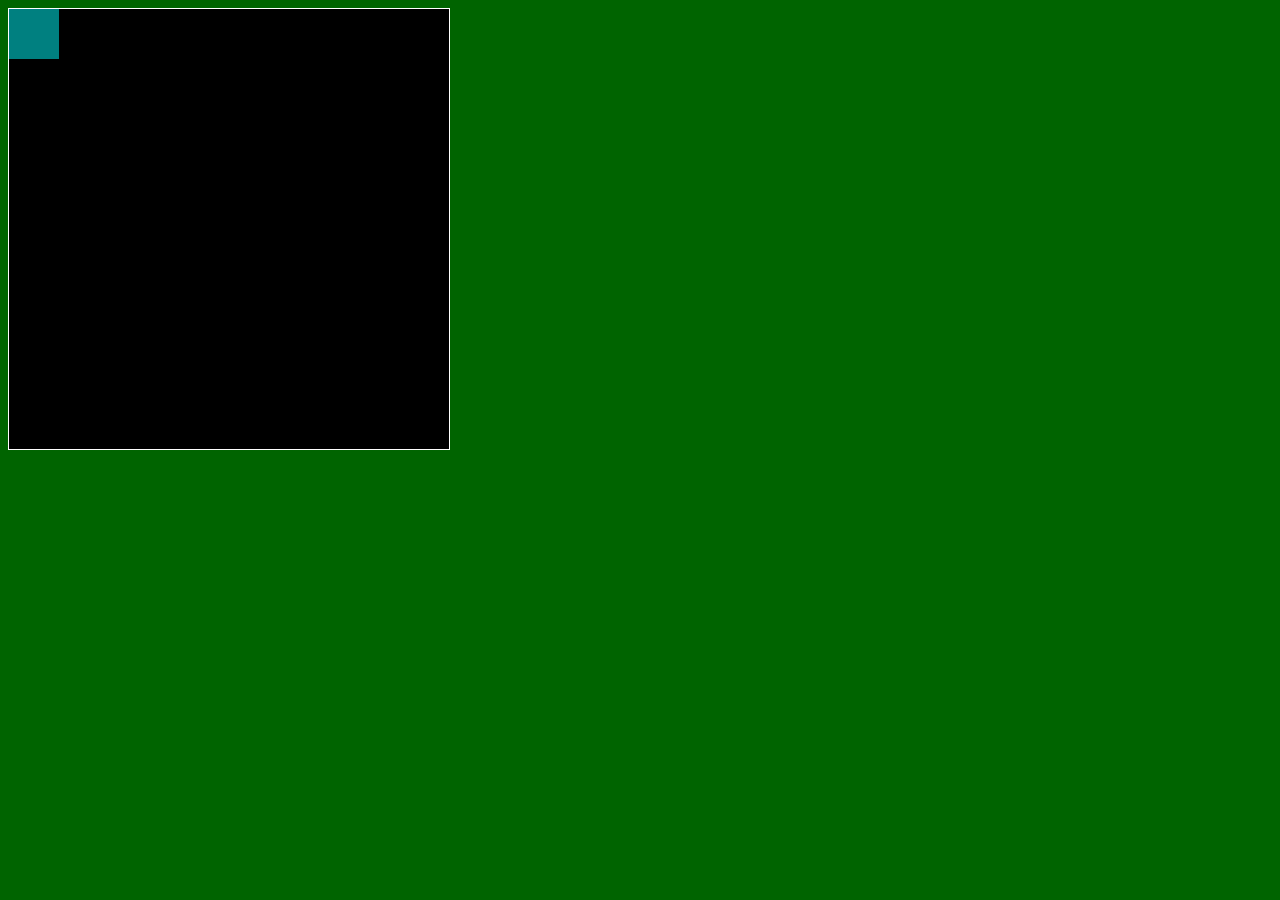
==== asd-projects/pong/index.html @ 2562330e "added pong" ====
<!DOCTYPE html>
<html>
  <head>
    <title>Title</title>
    <!-- Load CSS files -->
    <link rel="stylesheet" type="text/css" href="index.css">
    
    <!-- Load JavaScript files -->
    <script src="jquery.min.js"></script>
    <script src="index.js"></script>
  </head>
  
  <body>
    <div id='board'>
      <div id='gameItem'></div>
    </div>
  </body>
</html>
---- asd-projects/pong/index.css ----
body {
  background-color: darkgreen;
}

#board {
  width: 440px;
  height: 440px;
  border: 1px solid white;
  background-color: black;
  position: relative;
}

#gameItem {
  background-color: teal;
  width: 50px;
  height: 50px;
  position: absolute;
/*   left: 100px; */  /* Uncomment if you want to set a "starting" position */
/*   top: 100px;  */  /* Uncomment if you want to set a "starting" position */
}
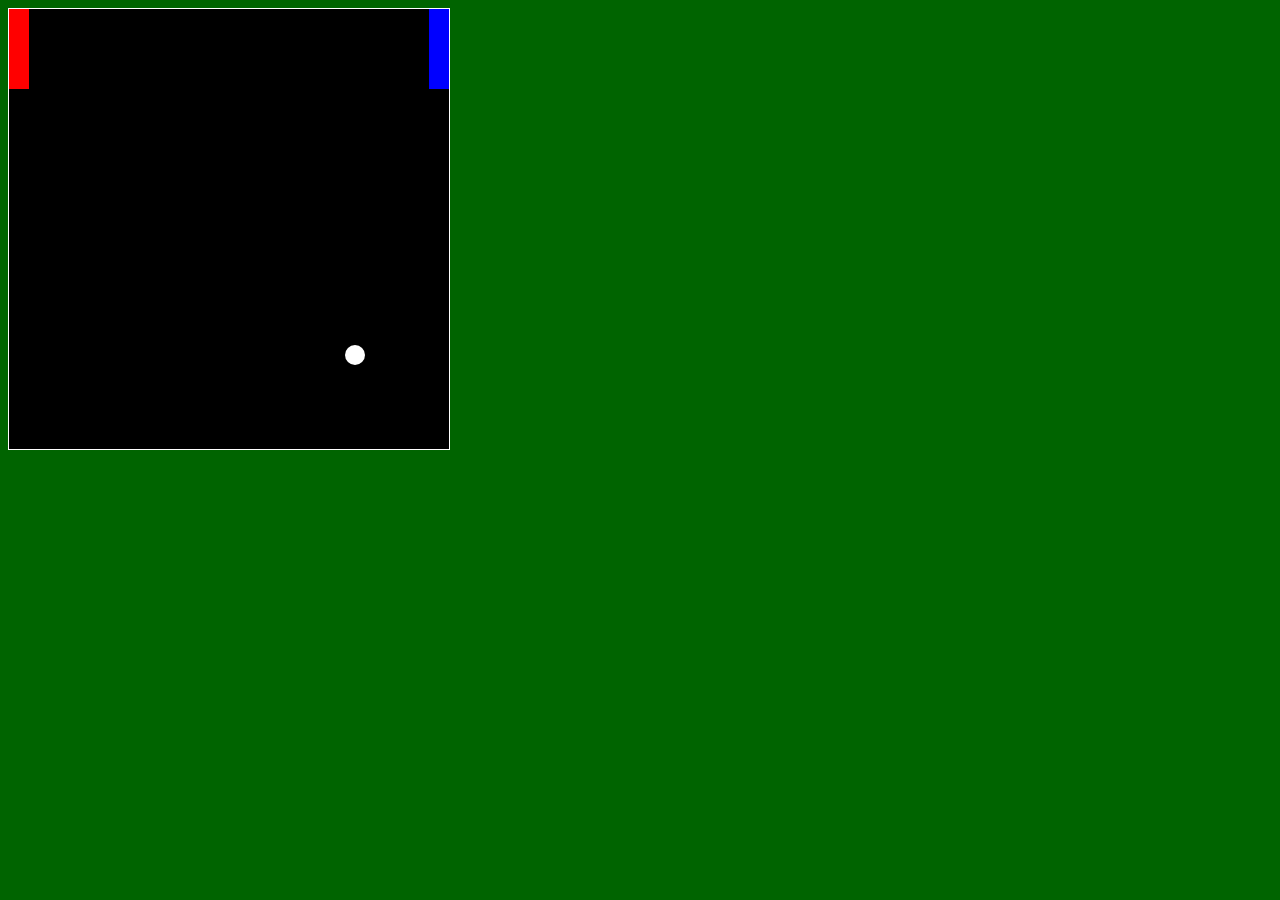
==== commit 40778d63: "pong: week 1, almost week 2" ====
--- a/asd-projects/pong/index.html
+++ b/asd-projects/pong/index.html
@@ -1,18 +1,20 @@
 <!DOCTYPE html>
 <html>
-  <head>
-    <title>Title</title>
-    <!-- Load CSS files -->
-    <link rel="stylesheet" type="text/css" href="index.css">
-    
-    <!-- Load JavaScript files -->
-    <script src="jquery.min.js"></script>
-    <script src="index.js"></script>
-  </head>
-  
-  <body>
-    <div id='board'>
-      <div id='gameItem'></div>
-    </div>
-  </body>
+	<head>
+		<title>Title</title>
+		<!-- Load CSS files -->
+		<link rel="stylesheet" type="text/css" href="index.css" />
+
+		<!-- Load JavaScript files -->
+		<script src="jquery.min.js"></script>
+		<script src="index.js"></script>
+	</head>
+
+	<body>
+		<div id="board">
+			<div id="leftPaddle"></div>
+			<div id="rightPaddle"></div>
+			<div id="ball"></div>
+		</div>
+	</body>
 </html>
--- a/asd-projects/pong/index.css
+++ b/asd-projects/pong/index.css
@@ -1,21 +1,55 @@
-
 body {
-  background-color: darkgreen;
+	background-color: darkgreen;
 }
 
 #board {
-  width: 440px;
-  height: 440px;
-  border: 1px solid white;
-  background-color: black;
-  position: relative;
+	width: 440px;
+	height: 440px;
+	border: 1px solid white;
+	background-color: black;
+	position: relative;
 }
 
-#gameItem {
-  background-color: teal;
-  width: 50px;
-  height: 50px;
-  position: absolute;
-/*   left: 100px; */  /* Uncomment if you want to set a "starting" position */
-/*   top: 100px;  */  /* Uncomment if you want to set a "starting" position */
+/* #gameItem {
+	background-color: teal;
+	width: 50px;
+	height: 50px;
+	position: absolute;
+} */
+
+#leftPaddle {
+	/* appearance */
+	background-color: red;
+	width: 20px;
+	height: 80px;
+
+	/* positioning */
+	position: absolute;
+	top: 0px;
+	left: 0px;
 }
+
+#rightPaddle {
+	/* appearance */
+	background-color: blue;
+	width: 20px;
+	height: 80px;
+
+	/* positioning */
+	position: absolute;
+	top: 0px;
+	left: 420px;
+}
+
+#ball {
+	/* appearance */
+	background-color: white;
+	width: 20px;
+	height: 20px;
+	border-radius: 10px;
+
+	/* positioning */
+	position: absolute;
+	top: 220px;
+	left: 220px;
+}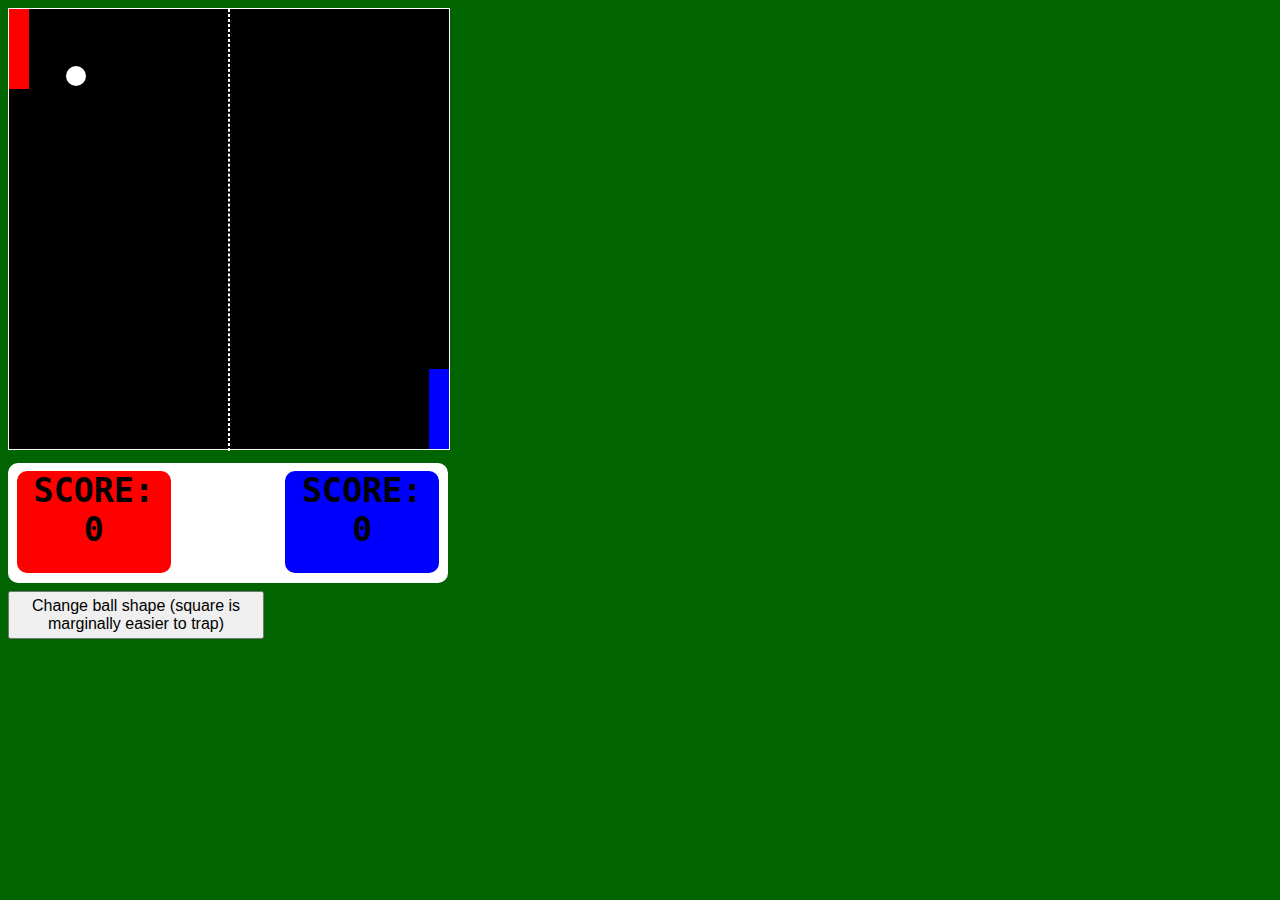
==== commit 605e3696: "pong: completed they did it. they added parrying to pong" ====
--- a/asd-projects/pong/index.html
+++ b/asd-projects/pong/index.html
@@ -14,7 +14,19 @@
 		<div id="board">
 			<div id="leftPaddle"></div>
 			<div id="rightPaddle"></div>
+			<div id="vertical-line"></div>
 			<div id="ball"></div>
 		</div>
+		<div class="score">
+			<h1 id="leftScore">SCORE: 0</h1>
+			<h1 id="rightScore">SCORE: 0</h1>
+		</div>
+		<button
+			title="If the ball collides with the top/bottom of a paddle, it gets stuck inside the paddle. Feature, NOT a bug
+CAUTION! There's no telling which way it'll shoot out once it gets untrapped, so doing this is a bit of a gamble
+(might throw off your opponent, or just hit your side and score your opponent a point)"
+		>
+			Change ball shape (square is marginally easier to trap)
+		</button>
 	</body>
 </html>
--- a/asd-projects/pong/index.css
+++ b/asd-projects/pong/index.css
@@ -8,6 +8,8 @@
 	border: 1px solid white;
 	background-color: black;
 	position: relative;
+	justify-content: center;
+	align-items: center;
 }
 
 /* #gameItem {
@@ -37,7 +39,7 @@
 
 	/* positioning */
 	position: absolute;
-	top: 0px;
+	top: 360px;
 	left: 420px;
 }
 
@@ -52,4 +54,57 @@
 	position: absolute;
 	top: 220px;
 	left: 220px;
+}
+
+.score {
+	background-color: white;
+	width: 440px;
+	height: 120px;
+	border-radius: 10px;
+	display: flex;
+	justify-content: space-between;
+	margin-top: 1%;
+	font-family: "Ubuntu", monospace;
+	font-size: 40pt;
+	text-align: center;
+}
+
+#leftScore {
+	position: relative;
+	width: 35%;
+	height: 85%;
+	background-color: red;
+	border-radius: 10px;
+	font-size: 25pt;
+	text-align: center;
+	margin: 2%;
+}
+
+#rightScore {
+	position: relative;
+	width: 35%;
+	height: 85%;
+	background-color: blue;
+	border-radius: 10px;
+	font-size: 25pt;
+	text-align: center;
+	margin: 2%;
+}
+
+button {
+	margin-top: 8px;
+	width: 256px;
+	font-size: 1rem;
+	height: 48px;
+	cursor: pointer;
+}
+
+#vertical-line {
+	position: relative;
+	margin: auto;
+	height: 100%;
+	width: 0%;
+	border-width: 1px;
+	border-style: dashed;
+	border-color: white;
 }